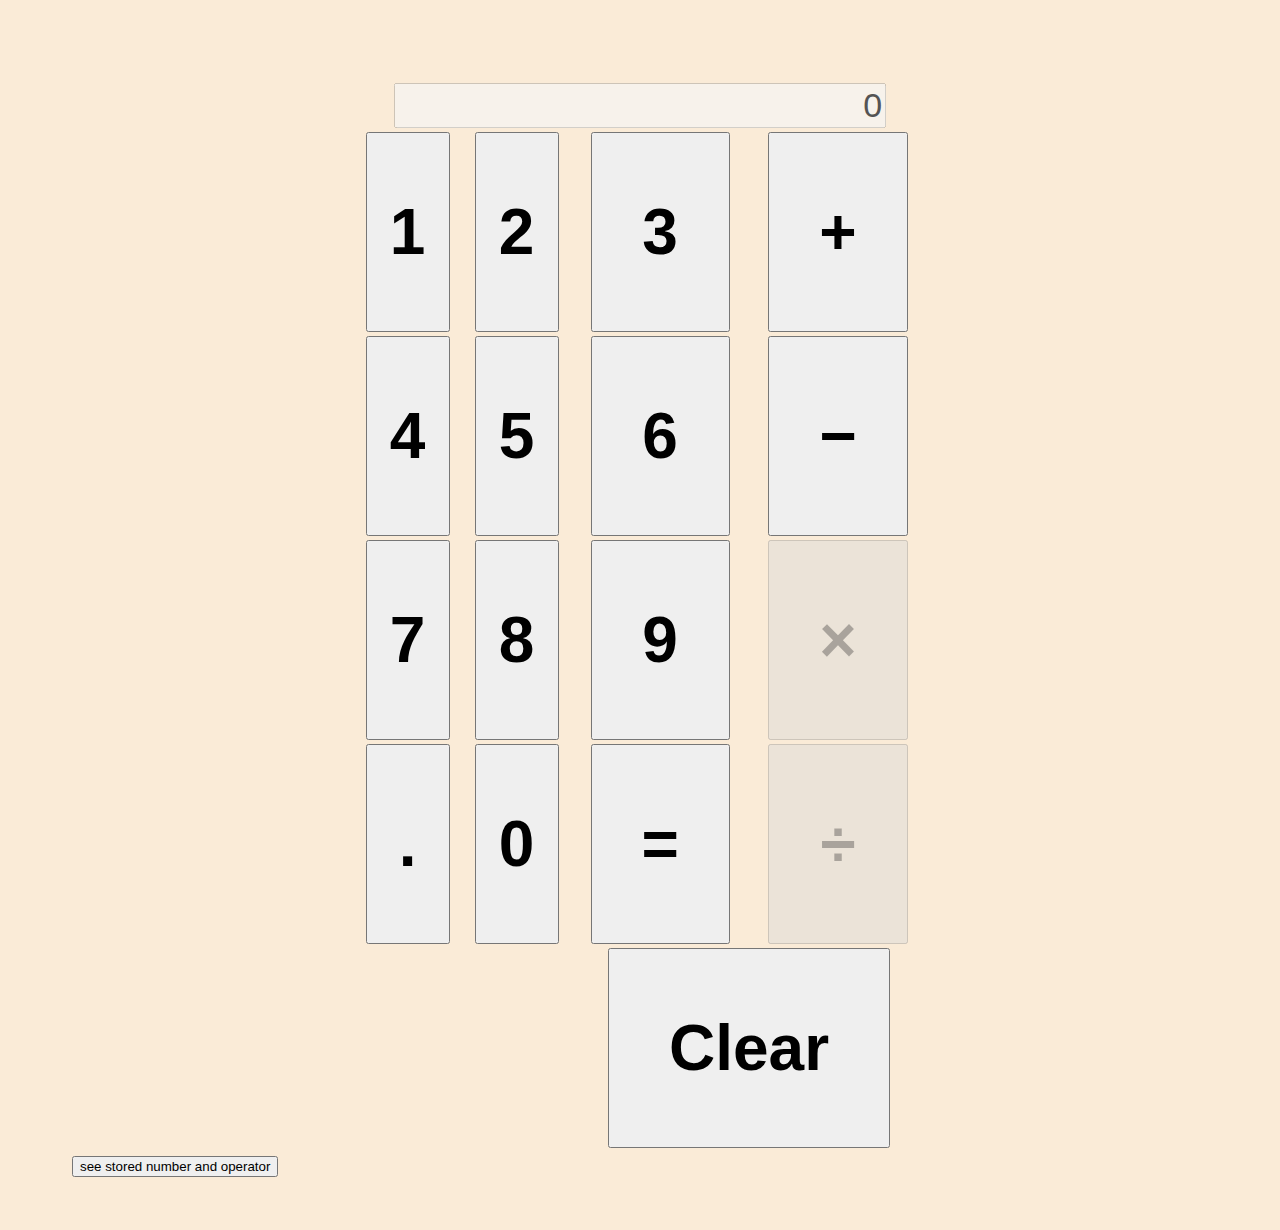
==== docs/calc/index.html @ 1af38a44 "trying to build a calculator in /doc/calc" ====
<!DOCTYPE html>
<html lang="en">
<head>
    <meta charset="UTF-8">
    <title>calculator</title>
    <link rel="stylesheet" href="main.css">
    <script src="main.js"></script>
    <script src="debug.js"></script>
</head>
<body style="padding: 5vh 5vw; background-color: antiquewhite">
    <div style="margin-right: auto; margin-left: auto; margin-top: 3vh" >
        <table style="margin: 5px auto; width: 45vw;">
            <tr>
                <td colspan="4">






                    <input type="text" id="numPad" style="width: 85%; font-weight: normal; font-size: 34px; text-align: right" value="0" dir="ltr" disabled>
                </td>
            </tr>
            <tr>
                <td><input type="button" value="1" class="btn" onclick="updateNum(1)"></td>
                <td><input type="button" value="2" class="btn" onclick="updateNum(2)"></td>
                <td><input type="button" value="3" class="btn" onclick="updateNum(3)"></td>
                <td><input type="button" value="&plus;" class="btn" onclick="calcSign('p', '&plus;')"></td>
            </tr>
            <tr>
                <td><input type="button" value="4" class="btn" onclick="updateNum(4)"></td>
                <td><input type="button" value="5" class="btn" onclick="updateNum(5)"></td>
                <td><input type="button" value="6" class="btn" onclick="updateNum(6)"></td>
                <td><input type="button" value="&minus;" class="btn" onclick="calcSign('m', '&minus;')"></td>
            </tr>
            <tr>
                <td><input type="button" value="7" class="btn" onclick="updateNum(7)"></td>
                <td><input type="button" value="8" class="btn" onclick="updateNum(8)"></td>
                <td><input type="button" value="9" class="btn" onclick="updateNum(9)"></td>
                <td><input type="button" value="&times;" class="btn" onclick="calcSign('t', '&times;')" disabled></td>
            </tr>
            <tr>
                <td><input type="button" value="." class="btn" onclick="updateNum('.')"></td>
                <td><input type="button" value="0" class="btn" onclick="updateNum(0)"></td>
                <td><input type="button" value="=" class="btn" onclick="calcResult()"></td>
                <td><input type="button" value="&div;" class="btn" onclick="calcSign('d', '&div;')" disabled></td>
            </tr>
            <tr>
                <td></td><td></td>
                <td colspan="2"><input type="button" value="Clear" class="btn" onclick="clearInput()"></td>
            </tr>
        </table>
    </div>
    <div id="debug">
        <button onclick="debug(1)">see stored number and operator</button>
    </div>
</body>
</html>
---- docs/calc/main.css ----
input {
    display: block;
    margin: 0 auto;
    text-align: center;
    font-weight: bold;
}
.btn {
    width: 80%;
    height: 200px;
    font-size: 64px;
}
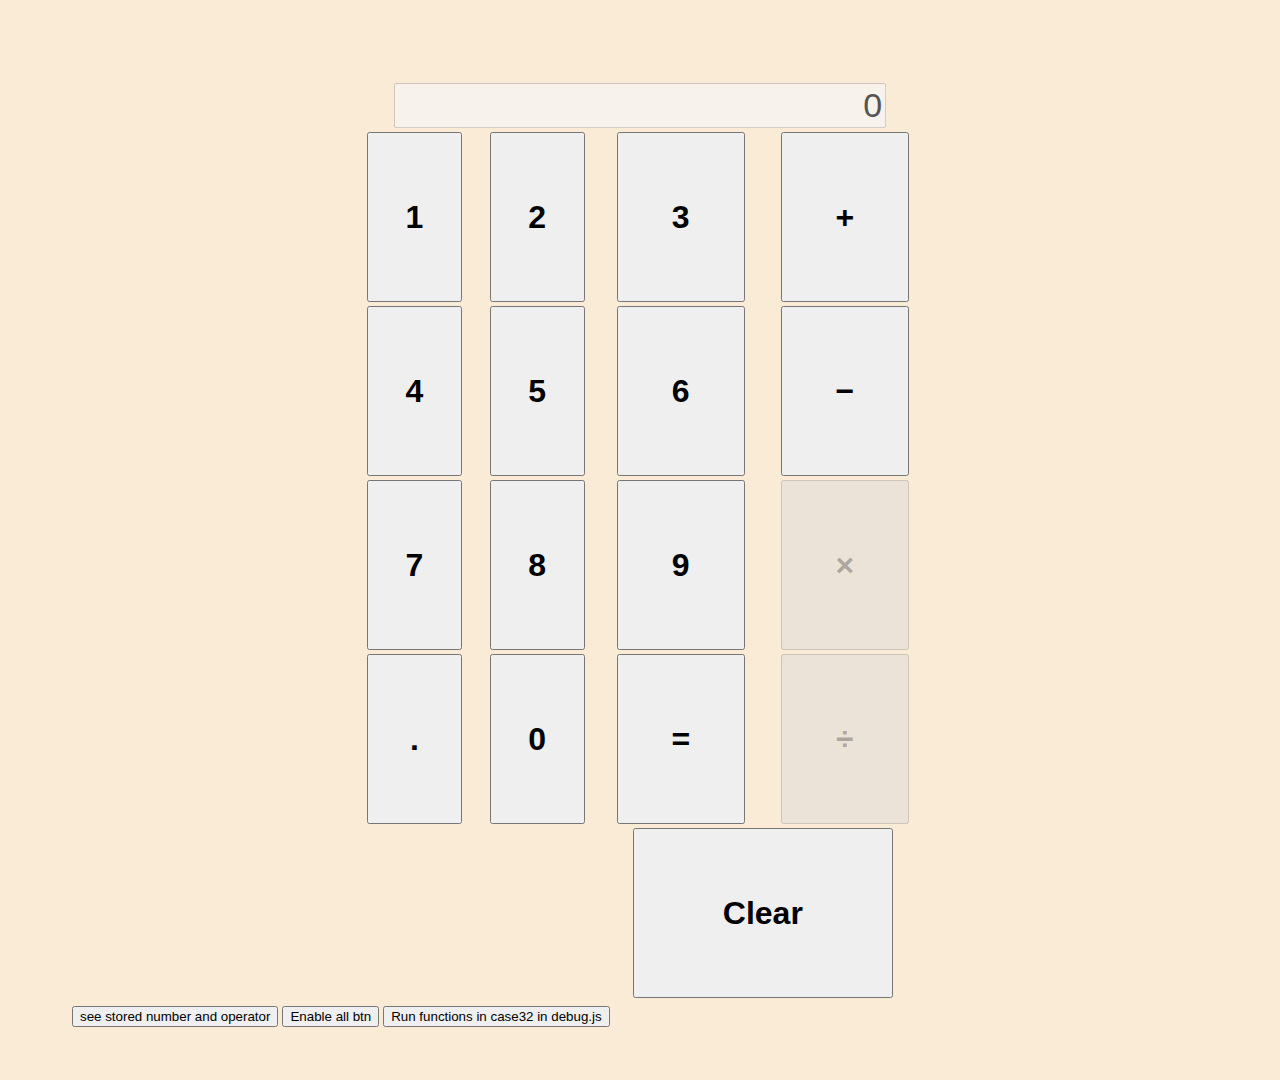
==== commit eda0fddc: "still working on doc/calc & update gitignore" ====
--- a/docs/calc/index.html
+++ b/docs/calc/index.html
@@ -12,12 +12,6 @@
         <table style="margin: 5px auto; width: 45vw;">
             <tr>
                 <td colspan="4">
-
-
-
-
-
-
                     <input type="text" id="numPad" style="width: 85%; font-weight: normal; font-size: 34px; text-align: right" value="0" dir="ltr" disabled>
                 </td>
             </tr>
@@ -52,7 +46,9 @@
         </table>
     </div>
     <div id="debug">
-        <button onclick="debug(1)">see stored number and operator</button>
+        <button onclick="debugJS(1)">see stored number and operator</button>
+        <button onclick="debugJS(31)">Enable all btn</button>
+        <button onclick="debugJS(32)">Run functions in case32 in debug.js</button>
     </div>
 </body>
 </html>--- a/docs/calc/main.css
+++ b/docs/calc/main.css
@@ -6,6 +6,6 @@
 }
 .btn {
     width: 80%;
-    height: 200px;
-    font-size: 64px;
+    height: 170px;
+    font-size: 32px;
 }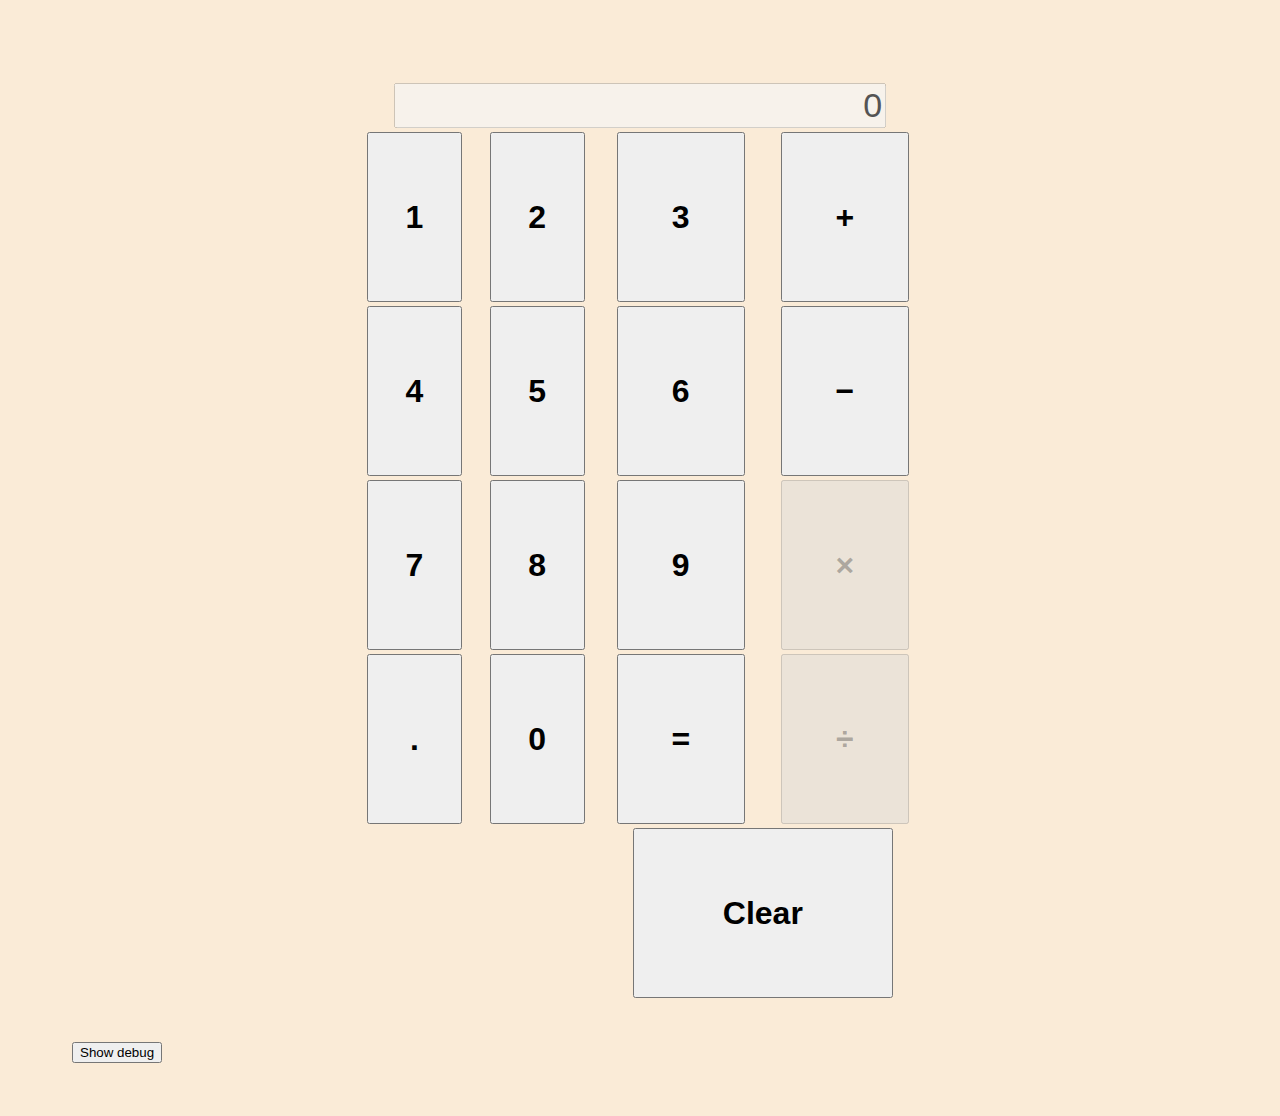
==== commit 68aa69d2: "finish the docs/calc" ====
--- a/docs/calc/index.html
+++ b/docs/calc/index.html
@@ -1,3 +1,11 @@
+<!--
+Created by https://github.com/wangb24 for a class project
+
+licensed under Creative Commons BY-NC-SA 4.0
+
+any questions contact: e2.to2.e4@outlook.com
+-->
+
 <!DOCTYPE html>
 <html lang="en">
 <head>
@@ -7,7 +15,7 @@
     <script src="main.js"></script>
     <script src="debug.js"></script>
 </head>
-<body style="padding: 5vh 5vw; background-color: antiquewhite">
+<body style="padding: 5vh 5vw; background-color: antiquewhite" onload="whenPageLoad()">
     <div style="margin-right: auto; margin-left: auto; margin-top: 3vh" >
         <table style="margin: 5px auto; width: 45vw;">
             <tr>
@@ -45,10 +53,13 @@
             </tr>
         </table>
     </div>
-    <div id="debug">
+    <br><br>
+    <button onclick="showDebugOptions()" id="debugbtn" style="display: block;">Show debug</button>
+    <div id="debug" style="display: none">
         <button onclick="debugJS(1)">see stored number and operator</button>
         <button onclick="debugJS(31)">Enable all btn</button>
         <button onclick="debugJS(32)">Run functions in case32 in debug.js</button>
+        <button onclick="debugJS(50)">Check Calculation w/ eval()</button>
     </div>
 </body>
 </html>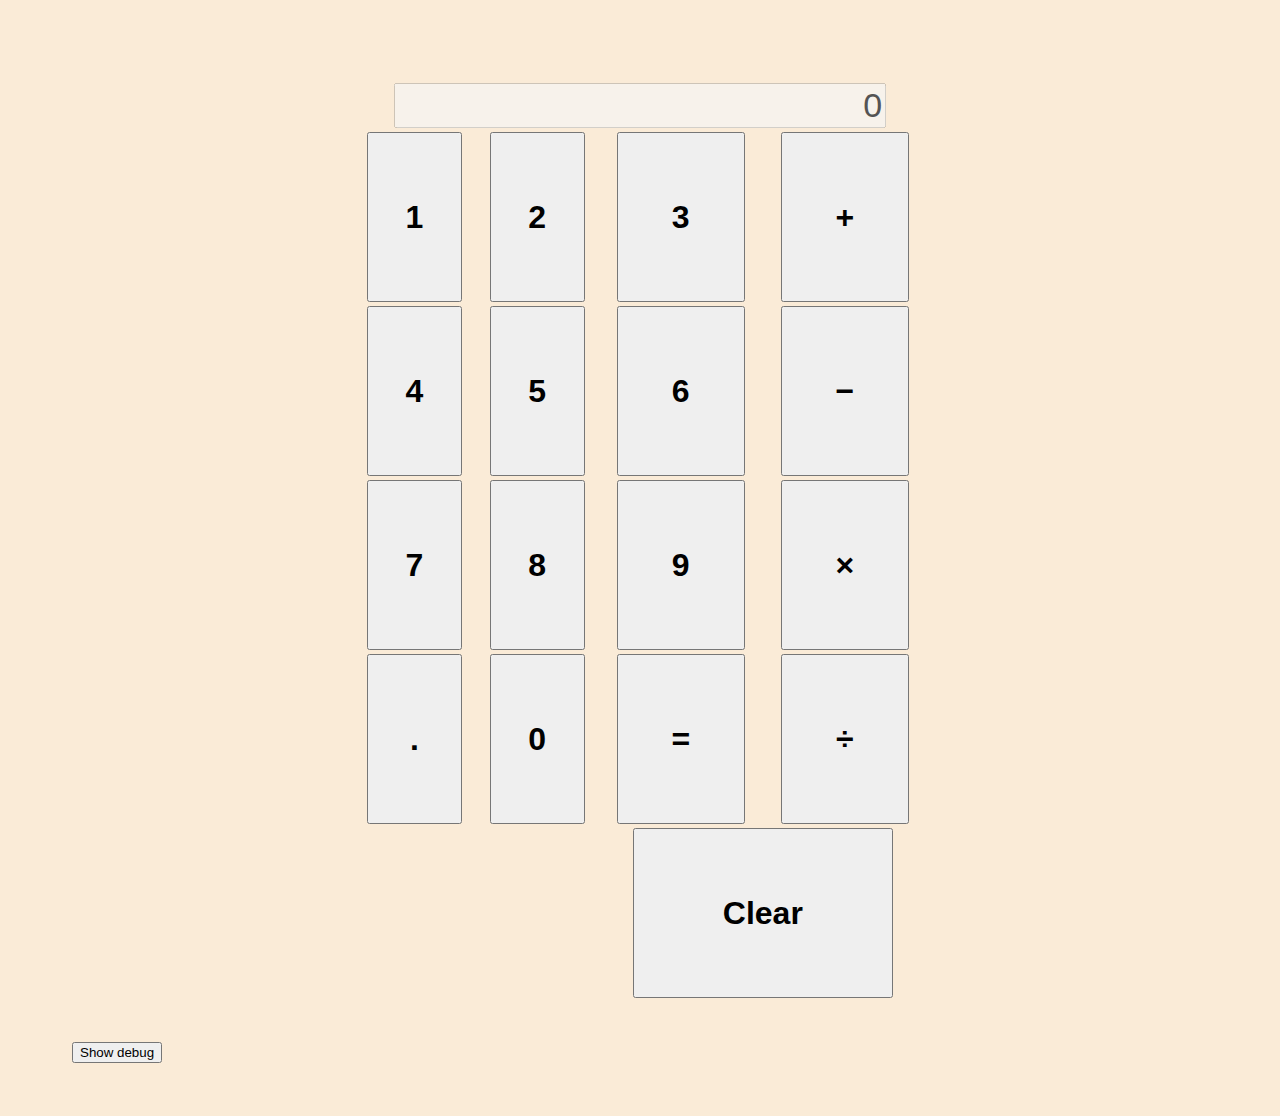
==== commit bf1c67fc: "finish the docs/calc" ====
--- a/docs/calc/index.html
+++ b/docs/calc/index.html
@@ -39,13 +39,13 @@
                 <td><input type="button" value="7" class="btn" onclick="updateNum(7)"></td>
                 <td><input type="button" value="8" class="btn" onclick="updateNum(8)"></td>
                 <td><input type="button" value="9" class="btn" onclick="updateNum(9)"></td>
-                <td><input type="button" value="&times;" class="btn" onclick="calcSign('t', '&times;')" disabled></td>
+                <td><input type="button" value="&times;" class="btn" onclick="calcSign('t', '&times;')"></td>
             </tr>
             <tr>
                 <td><input type="button" value="." class="btn" onclick="updateNum('.')"></td>
                 <td><input type="button" value="0" class="btn" onclick="updateNum(0)"></td>
                 <td><input type="button" value="=" class="btn" onclick="calcResult()"></td>
-                <td><input type="button" value="&div;" class="btn" onclick="calcSign('d', '&div;')" disabled></td>
+                <td><input type="button" value="&div;" class="btn" onclick="calcSign('d', '&div;')"></td>
             </tr>
             <tr>
                 <td></td><td></td>
@@ -57,8 +57,8 @@
     <button onclick="showDebugOptions()" id="debugbtn" style="display: block;">Show debug</button>
     <div id="debug" style="display: none">
         <button onclick="debugJS(1)">see stored number and operator</button>
-        <button onclick="debugJS(31)">Enable all btn</button>
-        <button onclick="debugJS(32)">Run functions in case32 in debug.js</button>
+<!--        <button onclick="debugJS(31)">Enable all btn</button>-->
+<!--        <button onclick="debugJS(32)">Run functions in case32 in debug.js</button>-->
         <button onclick="debugJS(50)">Check Calculation w/ eval()</button>
     </div>
 </body>
